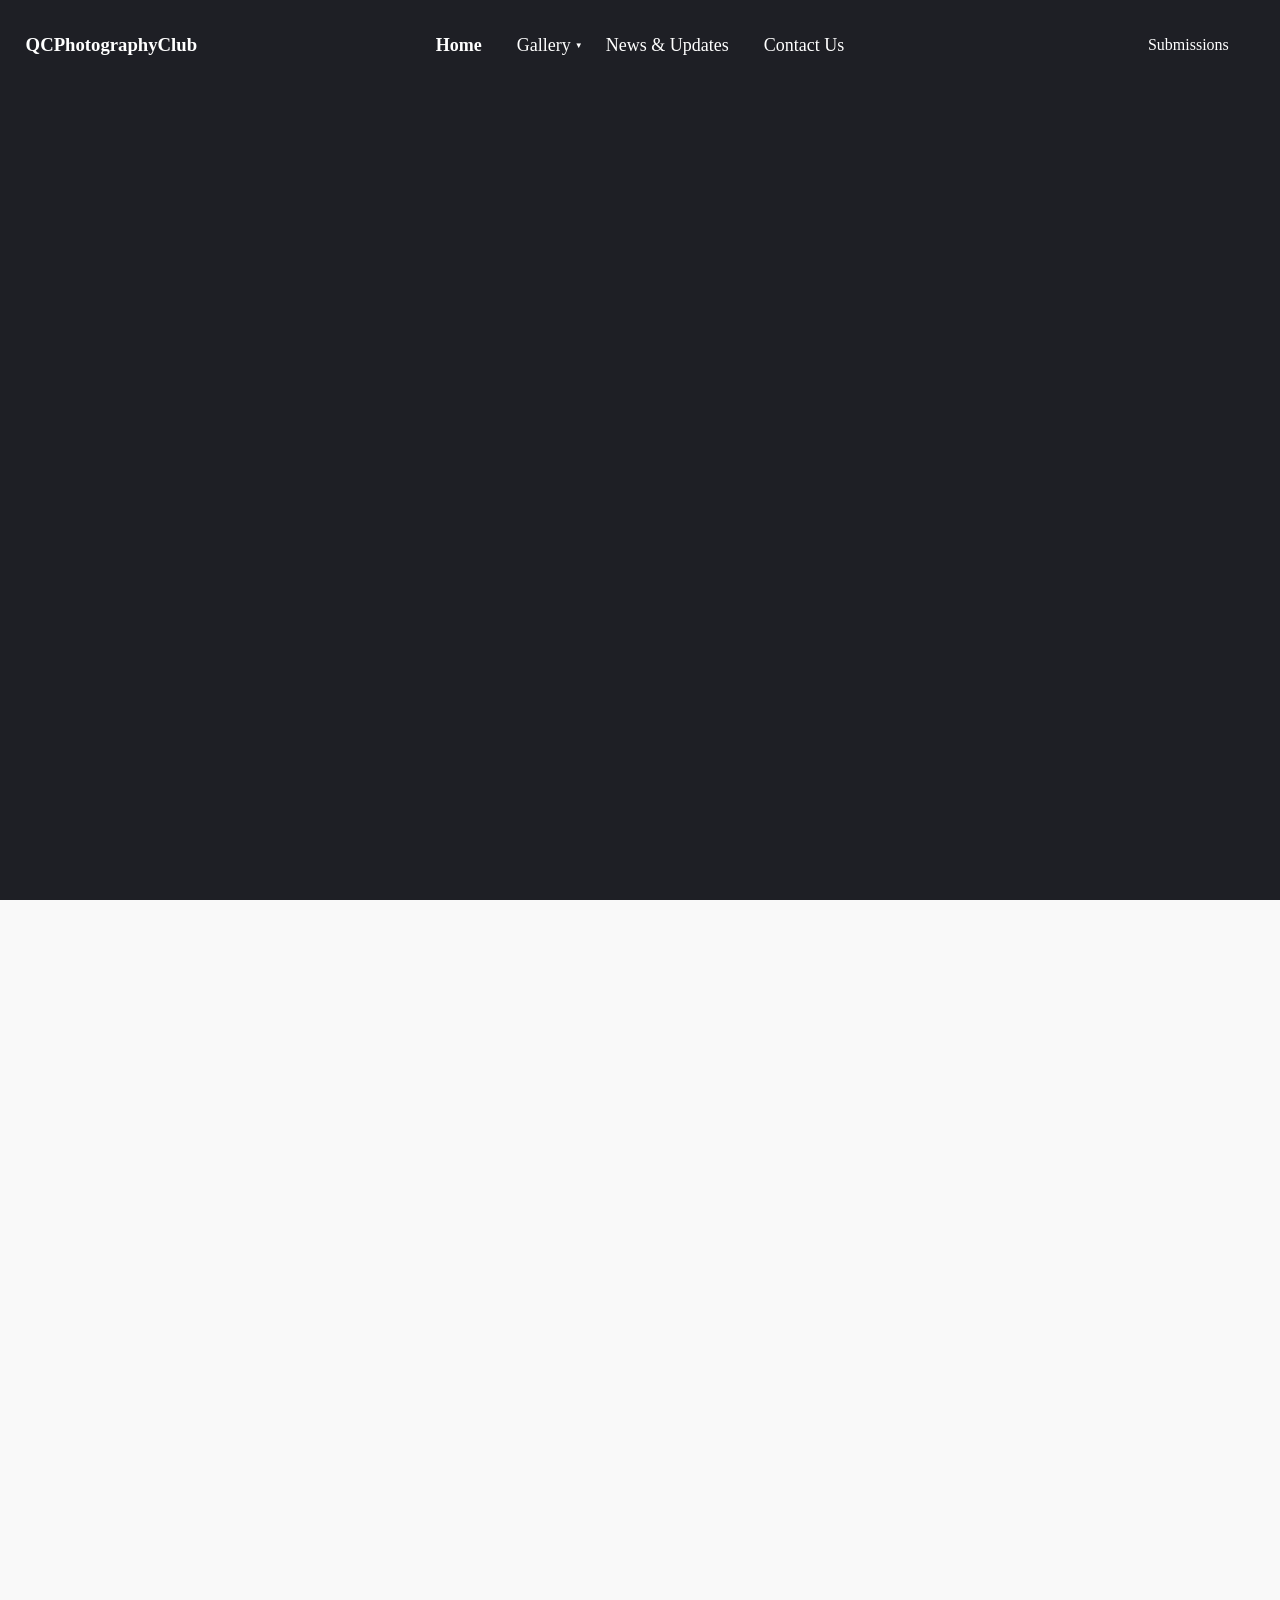
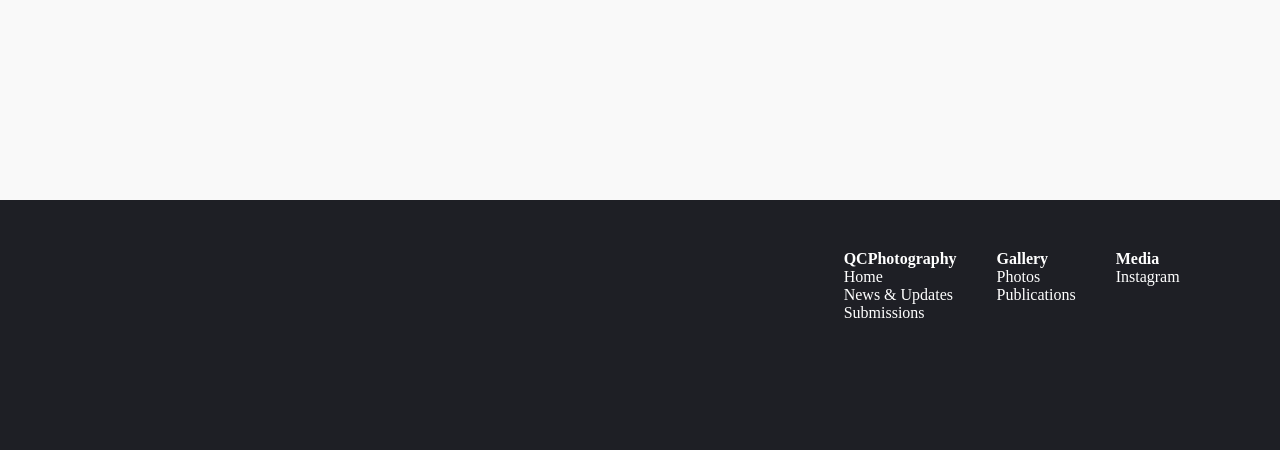
==== index.html @ 2a78ea8e "little demo" ====
<!DOCTYPE html>
<html lang="en">
<head>
    <meta charset="UTF-8">
    <meta name="viewport" content="width=device-width, initial-scale=1.0">
    <title>QCPhotographyClub</title>
    <link rel="stylesheet" href="cssFiles/root.css">
    <link rel="stylesheet" href="cssFiles/HEADER_FOOTER.css">
    <link rel="stylesheet" href="cssFiles/index.css">
    <link rel="icon" type="svg" href="">
</head>
<body>
    <header id="header" data-page="home"></header>

    <section class="hero"></section>

    <main style="width: 100%; height: 100vh;">

    </main>

    <footer id="footer"></footer>
</body>
    <script type="module" src="jsFiles/HEADER_FOOTER.js"></script>
    <script src="jsFiles/header.js"></script>
</html>
---- cssFiles/root.css ----
* {margin: 0; padding: 0; text-decoration: none; box-sizing: border-box; list-style: none;}
html, body {overscroll-behavior: none; background: var(--white);}
main {padding: 0 5%;}
.gap {
    width: 100%;
    height: 100px;
}

:root {
    --header-footer: #1E1F25;
    --background-cards: #F1F3F6;
    --hover: #3A6FF8;
    --white: #f9f9f9;
}

@keyframes fadeIn {
    0% {opacity: 0;}
    100% {opacity: 100;}
}

@keyframes fadeUp {
    0% {opacity: 0; transform: translateY(100%);}
    100% {opacity: 1; transform: translateY(0);}
}

@keyframes fadeDown {
    0% {opacity: 0; transform: translateY(-100%);}
    100% {opacity: 1; transform: translateY(0);}
}
---- cssFiles/HEADER_FOOTER.css ----
/*----- HEADER SECTION START -----*/
header {
    z-index: 999999;
    position: fixed;
    width: 100%;
    height: 90px;
    display: flex;
    align-items: center;
    background: var(--white);
}

.logo {
    position: absolute;
    left: 2vw;
}

.logo img {
    width: 125px;
}

#logoWhite {display: none;}

/*DESKTOP NAVIGATION*/
.desktopNav {
    display: flex;
    margin: 0 auto;
    justify-content: space-evenly;
    gap: 35px;
    font-size: 18px;
}

.desktopNav li, .submissions {cursor: pointer;}
.desktopNav li a {color: var(--header-footer);}

.desktopNav li:hover, .submissions:hover {
    font-weight: 500;
}

.desktopNav li:hover ul li {
    font-weight: normal;
}

.dropDownSign {font-size: 8px; position: absolute; top: 41px; margin-left: 4px;}

.dropdown {
    background: var(--white);
    width: 250px;
    display: none;
    position: absolute;
    margin-left: -20px;
    border-bottom-left-radius: 5px;
    border-bottom-right-radius: 5px;
}

.dropdown li {
    padding: 5px 20px;
    pointer-events: auto;
    cursor: pointer;
}

.dropdown li a {
    color: var(--header-footer);
}

.dropdown li:hover a {
    color: var(--hover) !important;
}

.active:hover .dropdown {
    display: block;
}

.active ul li a:hover {
    display: flex;
    width: 200px;
}

/*MOBILE NAVIGATION*/
.menu {
    z-index: 616;
    position: absolute;
    right: 2vw;
    height: 40px;
    display: none; /* hidden on desktop */
    flex-direction: column;
    justify-content: space-evenly;
    cursor: pointer;
}
.menu span {
    border-radius: 5px;
    width: 35px;
    height: 6px;
    background: var(--header-footer);
    cursor: pointer;
}

.mobileMenu {
    display: none;
    flex-direction: column;
    position: fixed;
    top: 0;
    left: 0;
    width: 100%;
    height: 100vh;
    background: var(--header-footer);
    padding: 20px 0;
}

.mobileMenu a {
    margin-left: 50px;
    display: block;
    padding: 14px 0;
    color: white;
    font-size: 22px;
    cursor: pointer;
}

/* When active */
.menu.active {position: fixed; top: 20px;}
.menu.active span:nth-child(1) {transform: translateY(12px) rotate(45deg);}
.menu.active span:nth-child(2) {opacity: 0;}
.menu.active span:nth-child(3) {transform: translateY(-12px) rotate(-45deg);}

#hamburger.menu.active span {background: white;}

/* When menu is open */
@media (max-width: 900px) {
    .mobileMenu.open {
        display: flex;
    }
}

/* RESPONSIVE */
@media (max-width: 768px) {
    .desktopNav, .submissions {display: none;}
    .menu {display: flex;}

    .loginBtn {
        padding: 0;
        margin-bottom: -18px;
        width: 100%;
    }
}

.submissions {
    position: absolute;
    right: 4vw;

    li a {color: var(--header-footer);}
}

#header[data-page="home"] header {.positionHome {font-weight: bold;}}
#header[data-page="news"] header {.positionNews {font-weight: bold;}}
#header[data-page="submissions"] header {.positionSubmissions {font-weight: bold;}}
/*----- HEADER SECTION END -----*/

/*----- FOOTER SECTION START -----*/
footer {
    box-sizing: border-box;
    width: 100%;
    display: flex;
    justify-content: end;
    gap: 40px;
    padding-right: 4%;
    height: 250px;
    background: var(--header-footer);
}

footer ul {
    padding: 50px 0;
    height: auto;
    list-style: none;
}

ul h4 {color: white;}
footer li a {color: rgba(255, 255, 255, 0.84);}
footer li a:hover {color: var(--white);}
@media (max-width: 700px) {footer {padding: 0 5px; justify-content: space-evenly;}}
@media(max-width: 500px) {footer {padding-right: 0; justify-content: center; gap: 15px;}}
/*----- FOOTER SECTION END -----*/
---- cssFiles/index.css ----
/*HOME PAGE HEADER START*/
#logoWhite {display: block;}
#logoColored {display: none;}
header, a {
    background: none;
    color: white !important;
}
.dropdown {background: var(--header-footer);}
.menu span {background: white;}
body.transparent header {
    background: var(--white);
    header, a {color: black !important;}
    .dropdown {background: var(--white);}
    .menu span {background: var(--header-footer);}
    #logoWhite {display: none;}
    #logoColored {display: block;}
}
body.transparent header {
    background: var(--white);
    header {color: var(--header-footer) !important;}
    .dropdown {background: var(--white);}
    .menu span {background: var(--header-footer);}
    #logoWhite {display: none;}
    #logoColored {display: block;}
    .mobileMenu a {color: white !important;}
}
@media (max-width: 768px) {.logo {left: 5vw;} .menu {right: 5vw;}}
/*HOME PAGE HEADER END*/

/*HERO SECTION START*/
.hero {
    width: 100%;
    height: 100vh;
    background: var(--header-footer);
}
/*HERO SECTION END*/
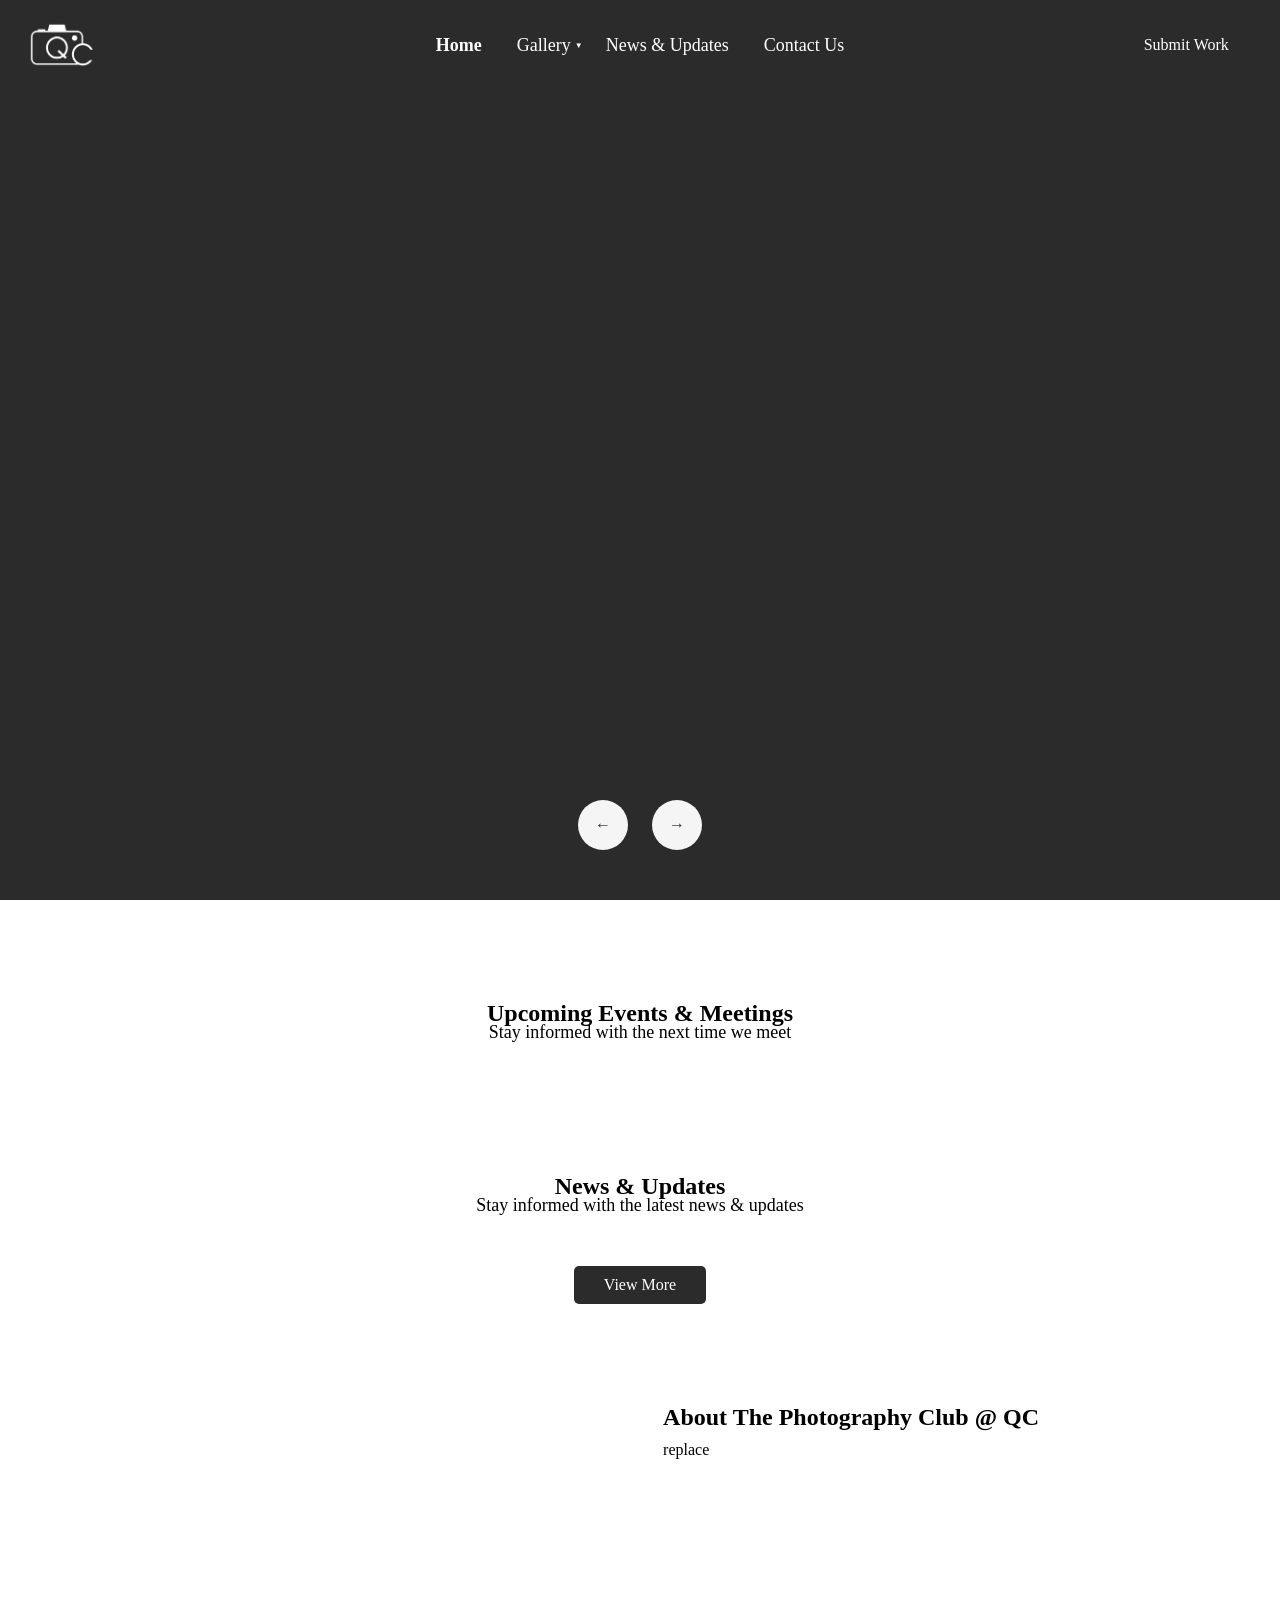
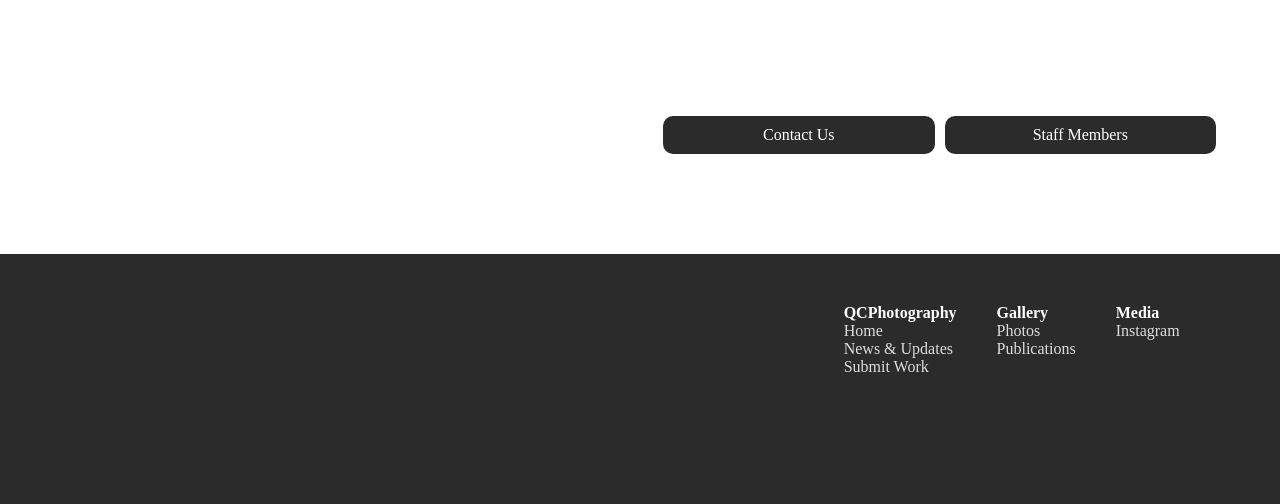
==== commit 5013cf9e: "test hero for home page" ====
--- a/index.html
+++ b/index.html
@@ -7,19 +7,63 @@
     <link rel="stylesheet" href="cssFiles/root.css">
     <link rel="stylesheet" href="cssFiles/HEADER_FOOTER.css">
     <link rel="stylesheet" href="cssFiles/index.css">
-    <link rel="icon" type="svg" href="">
+    <link rel="icon" type="svg" href="images/PhotoClubLogo.svg">
 </head>
 <body>
     <header id="header" data-page="home"></header>
 
-    <section class="hero"></section>
+    <section class="hero">
+        <div id="slide" class="slide">
 
-    <main style="width: 100%; height: 100vh;">
+        </div>
+        <div class="button">
+            <div class="slideBtn">&leftarrow;</div>
+            <div class="slideBtn">&rightarrow;</div>
+        </div>
 
+    </section>
+
+    <main>
+        <div class="gap"></div>
+
+        <section class="eventsMeetings">
+            <h1>Upcoming Events & Meetings</h1>
+            <p class="description">Stay informed with the next time we meet</p>
+            <div class="upcomingEventsUpdates"></div>
+        </section>
+
+        <div class="gap"></div>
+
+        <section class="newsUpdates">
+            <h1>News & Updates</h1>
+            <p class="description">Stay informed with the latest news & updates</p>
+            <div class="newsUpdatesGrid"></div>
+            <a class="all" href="news.html">View More</a>
+        </section>
+
+        <div class="gap"></div>
+
+        <section class="aboutUs">
+            <div class="aboutUsLeft"></div>
+            <div class="aboutUsRight">
+                <h2>About The Photography Club @ QC</h2>
+                <p>replace</p>
+                <div class="btn">
+                    <a href="contact.html">Contact Us</a>
+                    <a href="staff.html">Staff Members</a>
+                </div>
+            </div>
+        </section>
+
+        <div class="gap"></div>
     </main>
 
     <footer id="footer"></footer>
+
 </body>
     <script type="module" src="jsFiles/HEADER_FOOTER.js"></script>
     <script src="jsFiles/header.js"></script>
+    <script src="jsFiles/heroSlider.js"></script>
+    <script src="jsFiles/upcomingEvents&Meetings.js"></script>
+    <script src="jsFiles/news&updates.js"></script>
 </html>
--- a/cssFiles/root.css
+++ b/cssFiles/root.css
@@ -1,16 +1,19 @@
 * {margin: 0; padding: 0; text-decoration: none; box-sizing: border-box; list-style: none;}
 html, body {overscroll-behavior: none; background: var(--white);}
+body {overflow-x: hidden;}
 main {padding: 0 5%;}
+
 .gap {
     width: 100%;
     height: 100px;
 }
 
 :root {
-    --header-footer: #1E1F25;
-    --background-cards: #F1F3F6;
-    --hover: #3A6FF8;
-    --white: #f9f9f9;
+    --white: #ffffff;
+    --soft-gray: #F5F5F5;
+    --neutral-gray: #D9D9D9;
+    --graphite: #2B2B2B;
+    --accent-orange: #FF6A3D;
 }
 
 @keyframes fadeIn {
@@ -26,4 +29,17 @@
 @keyframes fadeDown {
     0% {opacity: 0; transform: translateY(-100%);}
     100% {opacity: 1; transform: translateY(0);}
+}
+
+@keyframes heroShowImage {
+    from {
+        opacity: 0;
+        transform: translateY(100px);
+        filter: blur(20px);
+    }
+    to {
+        opacity: 1;
+        transform: translateY(0);
+        filter: blur(0);
+    }
 }
--- a/cssFiles/HEADER_FOOTER.css
+++ b/cssFiles/HEADER_FOOTER.css
@@ -14,10 +14,6 @@
     left: 2vw;
 }
 
-.logo img {
-    width: 125px;
-}
-
 #logoWhite {display: none;}
 
 /*DESKTOP NAVIGATION*/
@@ -30,7 +26,7 @@
 }
 
 .desktopNav li, .submissions {cursor: pointer;}
-.desktopNav li a {color: var(--header-footer);}
+.desktopNav li a {color: var(--graphite);}
 
 .desktopNav li:hover, .submissions:hover {
     font-weight: 500;
@@ -59,11 +55,11 @@
 }
 
 .dropdown li a {
-    color: var(--header-footer);
+    color: var(--graphite);
 }
 
 .dropdown li:hover a {
-    color: var(--hover) !important;
+    color: var(--accent-orange) !important;
 }
 
 .active:hover .dropdown {
@@ -90,7 +86,7 @@
     border-radius: 5px;
     width: 35px;
     height: 6px;
-    background: var(--header-footer);
+    background: var(--graphite);
     cursor: pointer;
 }
 
@@ -102,7 +98,7 @@
     left: 0;
     width: 100%;
     height: 100vh;
-    background: var(--header-footer);
+    background: var(--graphite);
     padding: 20px 0;
 }
 
@@ -146,7 +142,7 @@
     position: absolute;
     right: 4vw;
 
-    li a {color: var(--header-footer);}
+    li a {color: var(--graphite);}
 }
 
 #header[data-page="home"] header {.positionHome {font-weight: bold;}}
@@ -163,7 +159,7 @@
     gap: 40px;
     padding-right: 4%;
     height: 250px;
-    background: var(--header-footer);
+    background: var(--graphite);
 }
 
 footer ul {
@@ -173,8 +169,8 @@
 }
 
 ul h4 {color: white;}
-footer li a {color: rgba(255, 255, 255, 0.84);}
-footer li a:hover {color: var(--white);}
+footer ul li a {color: rgba(255, 255, 255, 0.84) !important;}
+footer ul li a:hover {color: var(--accent-orange) !important; }
 @media (max-width: 700px) {footer {padding: 0 5px; justify-content: space-evenly;}}
 @media(max-width: 500px) {footer {padding-right: 0; justify-content: center; gap: 15px;}}
 /*----- FOOTER SECTION END -----*/
--- a/cssFiles/index.css
+++ b/cssFiles/index.css
@@ -5,21 +5,21 @@
     background: none;
     color: white !important;
 }
-.dropdown {background: var(--header-footer);}
+.dropdown {background: none;}
 .menu span {background: white;}
 body.transparent header {
     background: var(--white);
     header, a {color: black !important;}
     .dropdown {background: var(--white);}
-    .menu span {background: var(--header-footer);}
+    .menu span {background: var(--graphite);}
     #logoWhite {display: none;}
     #logoColored {display: block;}
 }
 body.transparent header {
     background: var(--white);
-    header {color: var(--header-footer) !important;}
+    header {color: var(--graphite) !important;}
     .dropdown {background: var(--white);}
-    .menu span {background: var(--header-footer);}
+    .menu span {background: var(--graphite);}
     #logoWhite {display: none;}
     #logoColored {display: block;}
     .mobileMenu a {color: white !important;}
@@ -29,8 +29,278 @@
 
 /*HERO SECTION START*/
 .hero {
+    display: flex;
+    align-items: center;
+    justify-content: center;
     width: 100%;
     height: 100vh;
-    background: var(--header-footer);
-}
-/*HERO SECTION END*/+    background: var(--graphite);
+}
+.item {
+    width: 200px;
+    height: 300px;
+    object-fit: cover;
+    display: inline-block;
+    position: absolute;
+    top: 60%;
+    transform: translateY(-60%);
+    transition: 0.3s;
+}
+.item img {
+    width: 200px;
+    height: 200px;
+    object-fit: cover;
+    border-radius: 50%;
+}
+.item:nth-child(1),
+.item:nth-child(2) {
+    top: 0;
+    left: 0;
+    width: 100%;
+    height: 100%;
+    transform: translateY(0);
+    img {
+        width: 100%;
+        height: 100%;
+        border-radius: 0;
+    }
+}
+.item:nth-child(3) {left: calc(80%);}
+.item:nth-child(4) {left: calc(80% + 220px);}
+.item:nth-child(5) {left: calc(80% + 440px); opacity: 0;}
+.item .content {
+    flex-direction: column;
+    align-items: start;
+    width: 300px;
+    position: absolute;
+    left: 100px;
+    top: 50%;
+    transform: translateY(-50%);
+    color: var(--white);
+    display: none;
+}
+.content a {color: var(--graphite) !important;}
+.blur {
+    position: absolute;
+    width: 200px;
+    height: 200px;
+    opacity: 50%;
+    /*background: black;*/
+    border-radius: 50%;
+}
+.item:nth-child(2) .content {display: flex;}
+.item:nth-child(2) .blur {opacity: 0;}
+.item .name {
+    opacity: 0;
+    font-size: 25px;
+    font-weight: bold;
+    animation: heroShowImage 1s ease-in-out 1 forwards;
+}
+.item .description {
+    text-align: start;
+    opacity: 0;
+    margin: 25px 0;
+    animation: heroShowImage 1s ease-in-out 0.3s 1 forwards;
+}
+.item a {
+    color: var(--graphite);
+    opacity: 0;
+    padding: 5px 25px;
+    background: var(--soft-gray);
+    border-radius: 20px;
+    transition: 0.3s;
+    cursor: pointer;
+    animation: heroShowImage 1s ease-in-out 0.6s 1 forwards;
+}
+.item a:hover {background: var(--accent-orange);}
+.button {
+    position: absolute;
+    width: 100%;
+    bottom: 50px;
+    text-align: center;
+}
+.slideBtn {
+    margin: 0 10px;
+    width: 50px;
+    aspect-ratio: 1/1;
+    line-height: 50px;
+    text-align: center;
+    background: var(--soft-gray);
+    display: inline-block;
+    border-radius: 50%;
+    color: var(--graphite);
+    transition: 0.3s;
+    cursor: pointer;
+}
+.slideBtn:hover {
+    background: var(--accent-orange);
+}
+@media (max-width: 768px) {.item .content {left: 50px;}}
+@media (max-width: 550px) {.item .content {left: 25px;}}
+/*HERO SECTION END*/
+
+/*UPCOMING EVENTS & MEETINGS SECTION START*/
+.eventsMeetings {
+    width: 100%;
+    display: flex;
+    flex-direction: column;
+    align-items: center;
+    justify-content: center;
+}
+.eventsMeetings h1 {text-align: center;}
+.upcomingEventsUpdates {
+    width: 100%;
+    margin-top: 30px;
+    display: grid;
+    grid-template-columns: repeat(auto-fit, minmax(300px, 1fr));
+    justify-content: space-between;
+    gap: 10px;
+}
+.upcomingEventsUpdatesCard {
+    border-radius: 10px;
+    padding: 20px 20px 50px 20px;
+    box-shadow: 0 4px 6px -1px rgba(0, 0, 0, 0.2),
+    0 2px 4px -1px rgba(0, 0, 0, 0.02);
+    transition: 0.3s;
+    position: relative;
+}
+.upcomingEventsUpdatesCard:hover {
+    scale: 0.99;
+    box-shadow: 0 4px 6px -1px var(--graphite),
+    0 2px 4px -1px var(--graphite);
+}
+.upcomingEventsUpdatesCard h2, .upcomingEventsUpdatesCard p, .eventDetails {color: var(--graphite);}
+.eventDetails {
+    width: calc(100% - 40px);
+    display: flex;
+    margin-top: 10px;
+    position: absolute;
+    bottom: 10px;
+    left: 20px;
+    justify-content: space-between;
+}
+/*UPCOMING EVENTS & MEETINGS SECTION END*/
+
+/*NEWS & UPDATES SECTION START*/
+.newsUpdates {
+    width: 100%;
+    display: flex;
+    flex-direction: column;
+    align-items: center;
+    justify-content: center;
+}
+.description {
+    font-size: 18px;
+    margin-top: -5px;
+    text-align: center;
+}
+.newsUpdatesGrid {
+    width: 100%;
+    margin-top: 30px;
+    display: grid;
+    grid-template-columns: 24% 24% 24% 24%;
+    justify-content: space-between;
+    gap: 20px;
+}
+.newsUpdatesGridCard {
+    position: relative;
+    width: 100%;
+    height: 100%;
+    border-radius: 10px;
+    padding: 10px 10px 50px 10px;
+    box-shadow: 0 4px 6px -1px rgba(0, 0, 0, 0.2),
+    0 2px 4px -1px rgba(0, 0, 0, 0.02);
+    color: var(--graphite);
+    transition: 0.3s;
+}
+.newsUpdatesGridCard:hover {
+    scale: 0.99;
+    box-shadow: 0 4px 6px -1px var(--graphite),
+    0 2px 4px -1px var(--graphite);
+}
+.newsUpdatesGridCardImage {
+    width: 100%;
+    aspect-ratio: 1/0.7;
+    background: var(--graphite);
+    border-top-left-radius: 5px;
+    border-top-right-radius: 5px;
+    background-size: cover;
+    background-position: center;
+}
+.newsUpdatesGridCard h3 {padding: 15px 0 25px 0; line-height: 20px;}
+.newsUpdatesGridCard p {font-size: 14px;}
+.newsUpdatesGridCard hr {
+    background: var(--graphite);
+    width: 95%;
+    position: absolute;
+    bottom: 40px;
+    left: 2.5%;
+    height: 2px;
+}
+.newsUpdatesGridCardNewsOrUpdatesDates {
+    width: 100%;
+    position: absolute;
+    padding: 0 10px;
+    left: 0;
+    bottom: 10px;
+    display: flex;
+    justify-content: space-between;
+}
+.all {padding: 10px 30px; background: var(--graphite); border-radius: 5px; margin-top: 20px; transition: 0.3s; cursor: pointer;}
+.all:hover {background: var(--accent-orange); font-weight: bold}
+@media (max-width: 1000px) {.newsUpdates {margin: 0;}}
+@media (max-width: 900px) {.newsUpdatesGrid {grid-template-columns: 1fr 1fr;}}
+@media (max-width: 700px) {.newsUpdatesGridCard h2 {font-size: 20px; padding: 10px 0;}}
+@media (max-width: 500px) {.newsUpdatesGrid {grid-template-columns: 1fr}}
+/*NEWS & UPDATES SECTION END*/
+
+/*ABOUT US SECTION START*/
+.aboutUs {
+    width: 100%;
+    display: flex;
+    align-items: center;
+    justify-content: space-between;
+}
+.aboutUsLeft, .aboutUsRight {width: 48%; height: 350px;}
+.aboutUsLeft {border-radius: 10px;}
+.aboutUsLeft {
+    height: 350px;
+    background-image: url("images/PhotoClubLogoColored.png");
+    background-size: cover;
+    background-position: center;
+    background-repeat: no-repeat;
+}
+.aboutUsRight {
+    position: relative;
+    display: flex;
+    flex-direction: column;
+}
+.aboutUsRight p {margin-top: 10px;}
+.btn  {
+    width: 100%;
+    position: absolute;
+    bottom: 0;
+    display: flex;
+    justify-content: space-between;
+    gap: 10px;
+}
+.aboutUsRight a {
+    width: 100%;
+    text-align: center;
+    padding: 10px 0;
+    border-radius: 10px;
+    transition: 0.3s;
+    background: var(--graphite);
+}
+.aboutUsRight a:hover {background: var(--accent-orange); font-weight: bold;}
+@media (max-width: 900px) {
+    .aboutUs {flex-direction: column;}
+    .aboutUsLeft, .aboutUsRight {width: 100%;}
+    .aboutUsRight {height: auto;}
+    .aboutUsRight h2 {padding-top: 10px;}
+    .aboutUsRight a {position: relative; margin-top: 20px;}
+}
+@media (max-width: 786px) {
+    .aboutUsRight {align-items: center; text-align: center;}
+}
+/*ABOUT US SECTION END*/
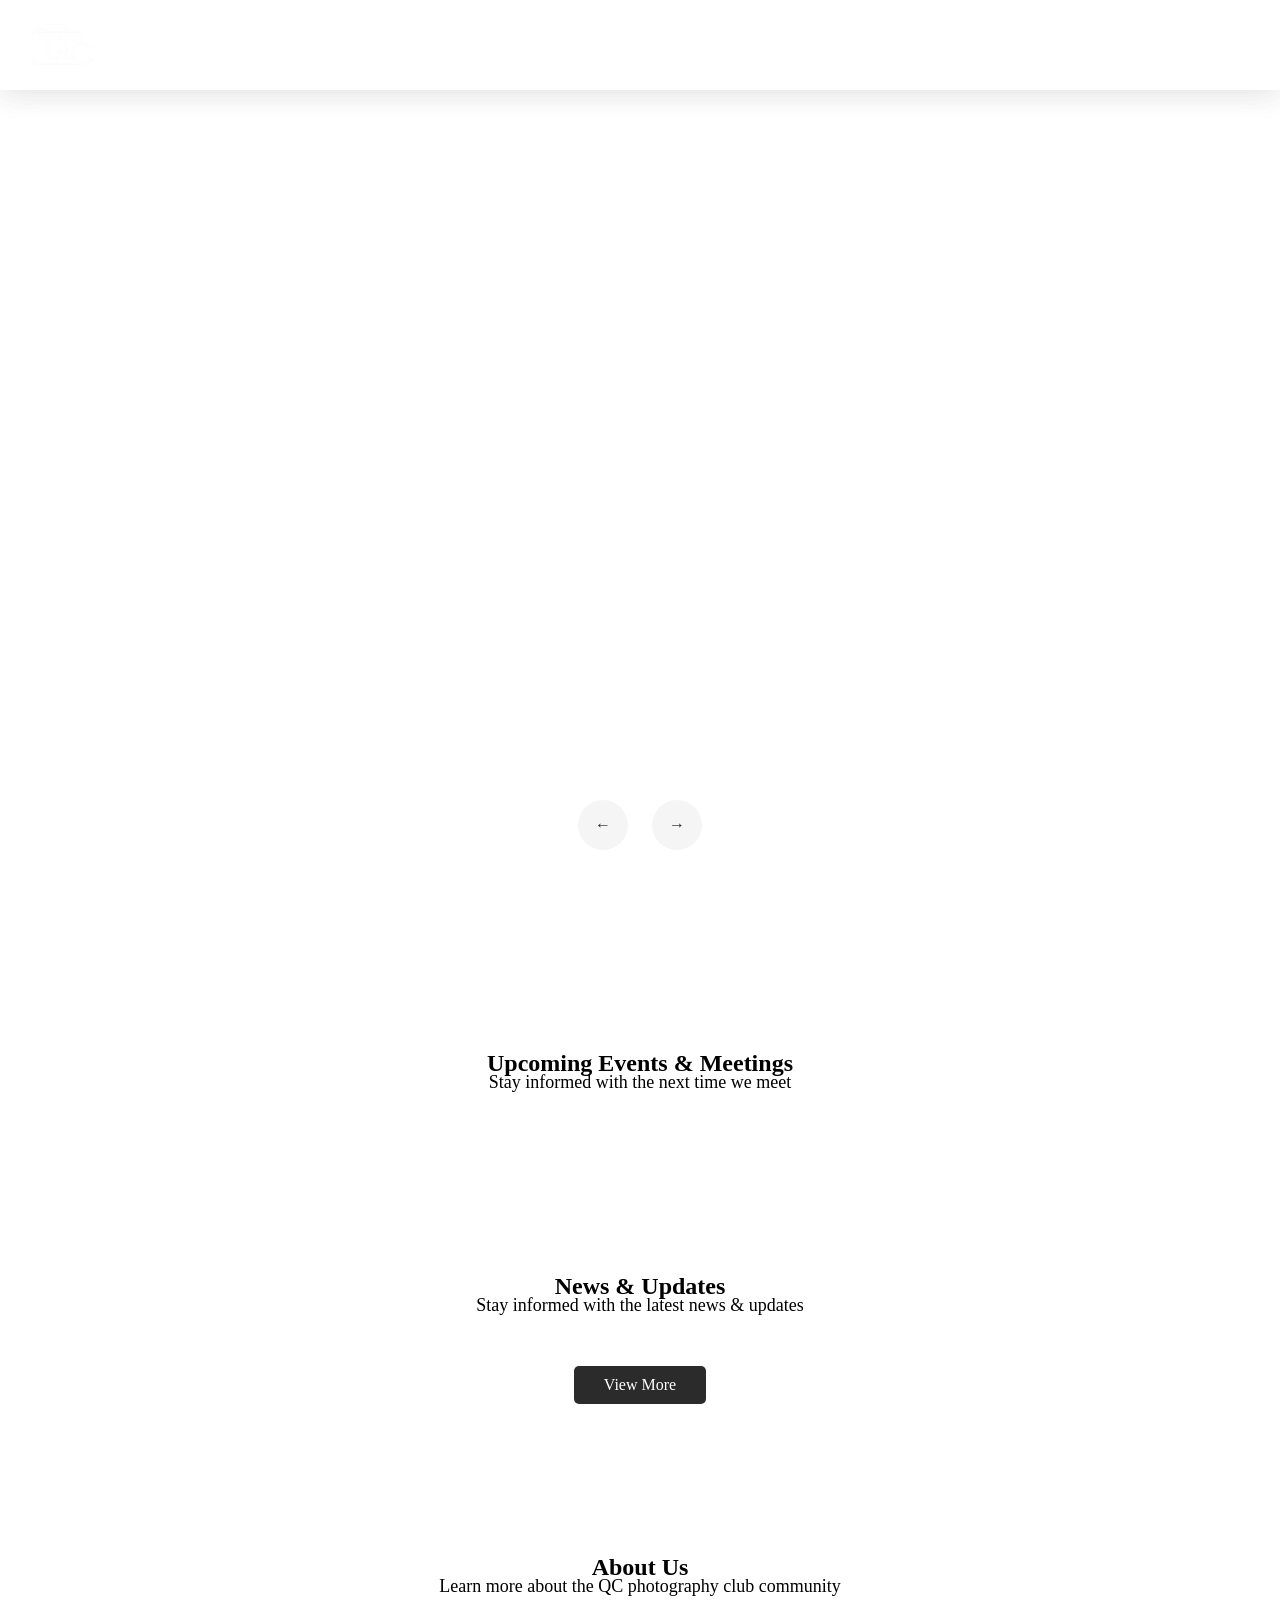
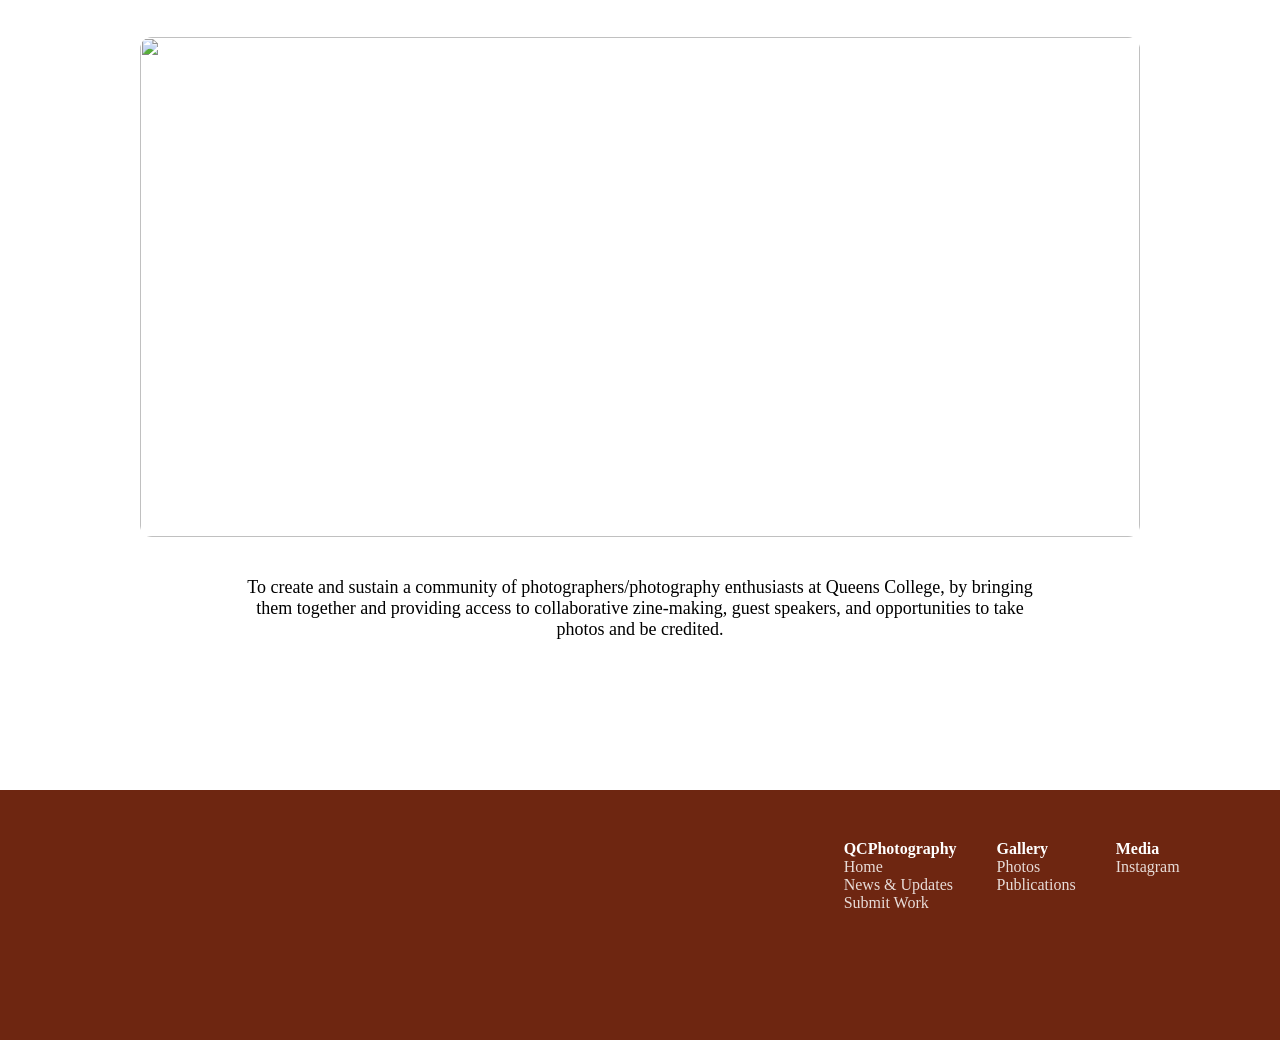
==== commit dff4ebd4: "about us section test." ====
--- a/index.html
+++ b/index.html
@@ -44,14 +44,18 @@
         <div class="gap"></div>
 
         <section class="aboutUs">
-            <div class="aboutUsLeft"></div>
-            <div class="aboutUsRight">
-                <h2>About The Photography Club @ QC</h2>
-                <p>replace</p>
-                <div class="btn">
-                    <a href="contact.html">Contact Us</a>
-                    <a href="staff.html">Staff Members</a>
+            <h1>About Us</h1>
+            <p class="description">Learn more about the QC photography club community</p>
+            <div class="slider">
+                <div class="aboutUsImages">
+                    <img src="https://drive.google.com/file/d/18nEZWBjMEMWFQvLGxI9MuIhnCAdVCEel/view?usp=sharing" alt="">
+                    <img src="https://drive.google.com/file/d/1wCeT9ErISKdXYOTbeLFdizgiwzhkRQtV/view?usp=sharing" alt="">
+                    <img src="https://drive.google.com/file/d/1u9ADyzeRnciVE2eVQWd8nnrqHMz2TKaE/view?usp=drive_link" alt="">
+                    <img src="https://drive.google.com/file/d/1xExRrqcbT_aLG7UOzo3_Zhru5fnzycxQ/view?usp=drive_link" alt="">
                 </div>
+            </div>
+            <div class="aboutUsContent">
+                <p>To create and sustain a community of photographers/photography enthusiasts at Queens College, by bringing them together and providing access to collaborative zine-making, guest speakers, and opportunities to take photos and be credited.</p>
             </div>
         </section>
 
@@ -66,4 +70,5 @@
     <script src="jsFiles/heroSlider.js"></script>
     <script src="jsFiles/upcomingEvents&Meetings.js"></script>
     <script src="jsFiles/news&updates.js"></script>
+    <script src="jsFiles/imageSlider.js"></script>
 </html>
--- a/cssFiles/root.css
+++ b/cssFiles/root.css
@@ -1,11 +1,10 @@
 * {margin: 0; padding: 0; text-decoration: none; box-sizing: border-box; list-style: none;}
 html, body {overscroll-behavior: none; background: var(--white);}
-body {overflow-x: hidden;}
 main {padding: 0 5%;}
 
 .gap {
     width: 100%;
-    height: 100px;
+    height: 150px;
 }
 
 :root {
@@ -13,6 +12,7 @@
     --soft-gray: #F5F5F5;
     --neutral-gray: #D9D9D9;
     --graphite: #2B2B2B;
+    --main: #6e2611;
     --accent-orange: #FF6A3D;
 }
 
--- a/cssFiles/HEADER_FOOTER.css
+++ b/cssFiles/HEADER_FOOTER.css
@@ -6,7 +6,12 @@
     height: 90px;
     display: flex;
     align-items: center;
-    background: var(--white);
+
+    background: rgba(255, 255, 255, 0.1);
+    box-shadow: 0 4px 30px rgba(106, 106, 106, 0.1);
+    backdrop-filter: blur(4.9px);
+    -webkit-backdrop-filter: blur(4.9px);
+    transition: 0.3s;
 }
 
 .logo {
@@ -26,7 +31,7 @@
 }
 
 .desktopNav li, .submissions {cursor: pointer;}
-.desktopNav li a {color: var(--graphite);}
+.desktopNav li a {color: var(--main);}
 
 .desktopNav li:hover, .submissions:hover {
     font-weight: 500;
@@ -39,7 +44,6 @@
 .dropDownSign {font-size: 8px; position: absolute; top: 41px; margin-left: 4px;}
 
 .dropdown {
-    background: var(--white);
     width: 250px;
     display: none;
     position: absolute;
@@ -55,7 +59,7 @@
 }
 
 .dropdown li a {
-    color: var(--graphite);
+    color: var(--main);
 }
 
 .dropdown li:hover a {
@@ -86,7 +90,7 @@
     border-radius: 5px;
     width: 35px;
     height: 6px;
-    background: var(--graphite);
+    background: var(--main);
     cursor: pointer;
 }
 
@@ -98,7 +102,7 @@
     left: 0;
     width: 100%;
     height: 100vh;
-    background: var(--graphite);
+    background: var(--main);
     padding: 20px 0;
 }
 
@@ -159,7 +163,7 @@
     gap: 40px;
     padding-right: 4%;
     height: 250px;
-    background: var(--graphite);
+    background: var(--main);
 }
 
 footer ul {
--- a/cssFiles/index.css
+++ b/cssFiles/index.css
@@ -32,12 +32,12 @@
     display: flex;
     align-items: center;
     justify-content: center;
-    width: 100%;
+    width: 100vw;
     height: 100vh;
-    background: var(--graphite);
+    overflow: hidden;
+    position: relative;
 }
 .item {
-    width: 200px;
     height: 300px;
     object-fit: cover;
     display: inline-block;
@@ -65,9 +65,9 @@
         border-radius: 0;
     }
 }
-.item:nth-child(3) {left: calc(80%);}
-.item:nth-child(4) {left: calc(80% + 220px);}
-.item:nth-child(5) {left: calc(80% + 440px); opacity: 0;}
+.item:nth-child(3) {left: calc(60%);}
+.item:nth-child(4) {left: calc(60% + 220px);}
+.item:nth-child(5) {left: calc(60% + 440px);}
 .item .content {
     flex-direction: column;
     align-items: start;
@@ -78,6 +78,13 @@
     transform: translateY(-50%);
     color: var(--white);
     display: none;
+    padding: 25px;
+
+    background: rgba(255, 255, 255, 0.1);
+    box-shadow: 0 4px 30px rgba(106, 106, 106, 0.1);
+    backdrop-filter: blur(4.9px);
+    -webkit-backdrop-filter: blur(4.9px);
+    border-radius: 15px;
 }
 .content a {color: var(--graphite) !important;}
 .blur {
@@ -110,7 +117,7 @@
     border-radius: 20px;
     transition: 0.3s;
     cursor: pointer;
-    animation: heroShowImage 1s ease-in-out 0.6s 1 forwards;
+    animation: fadeIn 1s ease-in-out 1s 1 forwards;
 }
 .item a:hover {background: var(--accent-orange);}
 .button {
@@ -132,9 +139,7 @@
     transition: 0.3s;
     cursor: pointer;
 }
-.slideBtn:hover {
-    background: var(--accent-orange);
-}
+.slideBtn:hover {background: var(--accent-orange);}
 @media (max-width: 768px) {.item .content {left: 50px;}}
 @media (max-width: 550px) {.item .content {left: 25px;}}
 /*HERO SECTION END*/
@@ -159,17 +164,12 @@
 .upcomingEventsUpdatesCard {
     border-radius: 10px;
     padding: 20px 20px 50px 20px;
-    box-shadow: 0 4px 6px -1px rgba(0, 0, 0, 0.2),
+    box-shadow: 0 4px 6px -1px rgba(255, 137, 78, 0.42),
     0 2px 4px -1px rgba(0, 0, 0, 0.02);
     transition: 0.3s;
     position: relative;
 }
-.upcomingEventsUpdatesCard:hover {
-    scale: 0.99;
-    box-shadow: 0 4px 6px -1px var(--graphite),
-    0 2px 4px -1px var(--graphite);
-}
-.upcomingEventsUpdatesCard h2, .upcomingEventsUpdatesCard p, .eventDetails {color: var(--graphite);}
+.upcomingEventsUpdatesCard h3, .upcomingEventsUpdatesCard p, .eventDetails {color: var(--graphite);}
 .eventDetails {
     width: calc(100% - 40px);
     display: flex;
@@ -178,6 +178,13 @@
     bottom: 10px;
     left: 20px;
     justify-content: space-between;
+    transition: 0.3s;
+    cursor: pointer;
+}
+.upcomingEventsUpdatesCard:hover {
+    scale: .99;
+    box-shadow: 0 4px 6px -1px rgba(255, 137, 78, 0.42),
+    0 2px 4px -1px rgba(0, 0, 0, 0.5);
 }
 /*UPCOMING EVENTS & MEETINGS SECTION END*/
 
@@ -208,15 +215,15 @@
     height: 100%;
     border-radius: 10px;
     padding: 10px 10px 50px 10px;
-    box-shadow: 0 4px 6px -1px rgba(0, 0, 0, 0.2),
+    box-shadow: 0 4px 6px -1px rgba(255, 137, 78, 0.42),
     0 2px 4px -1px rgba(0, 0, 0, 0.02);
     color: var(--graphite);
     transition: 0.3s;
 }
 .newsUpdatesGridCard:hover {
     scale: 0.99;
-    box-shadow: 0 4px 6px -1px var(--graphite),
-    0 2px 4px -1px var(--graphite);
+    box-shadow: 0 4px 6px -1px rgba(255, 137, 78, 0.42),
+    0 2px 4px -1px rgba(0, 0, 0, 0.2);
 }
 .newsUpdatesGridCardImage {
     width: 100%;
@@ -258,49 +265,41 @@
 .aboutUs {
     width: 100%;
     display: flex;
+    flex-direction: column;
     align-items: center;
-    justify-content: space-between;
-}
-.aboutUsLeft, .aboutUsRight {width: 48%; height: 350px;}
-.aboutUsLeft {border-radius: 10px;}
-.aboutUsLeft {
-    height: 350px;
-    background-image: url("images/PhotoClubLogoColored.png");
-    background-size: cover;
-    background-position: center;
-    background-repeat: no-repeat;
-}
-.aboutUsRight {
+}
+
+.slider {
+    margin-top: 40px;
+    width: 100%;
+    max-width: 1000px;
+    height: 500px;
+    overflow: hidden;
     position: relative;
-    display: flex;
-    flex-direction: column;
-}
-.aboutUsRight p {margin-top: 10px;}
-.btn  {
-    width: 100%;
-    position: absolute;
-    bottom: 0;
-    display: flex;
-    justify-content: space-between;
-    gap: 10px;
-}
-.aboutUsRight a {
-    width: 100%;
+    border-radius: 12px;
+}
+
+.aboutUsImages {
+    display: flex;
+    width: 100%;
+    height: 100%;
+}
+
+.aboutUsImages img {
+    width: 100%;
+    height: 100%;
+    object-fit: cover;
+    flex-shrink: 0;
+}
+
+.aboutUsContent p {
+    font-size: 18px;
+    padding: 0 15%;
+    margin-top: 40px;
     text-align: center;
-    padding: 10px 0;
-    border-radius: 10px;
-    transition: 0.3s;
-    background: var(--graphite);
-}
-.aboutUsRight a:hover {background: var(--accent-orange); font-weight: bold;}
-@media (max-width: 900px) {
-    .aboutUs {flex-direction: column;}
-    .aboutUsLeft, .aboutUsRight {width: 100%;}
-    .aboutUsRight {height: auto;}
-    .aboutUsRight h2 {padding-top: 10px;}
-    .aboutUsRight a {position: relative; margin-top: 20px;}
-}
-@media (max-width: 786px) {
-    .aboutUsRight {align-items: center; text-align: center;}
+}
+
+@media (max-width: 768px) {
+    .aboutUsContent p {padding: 0 5%;}
 }
 /*ABOUT US SECTION END*/
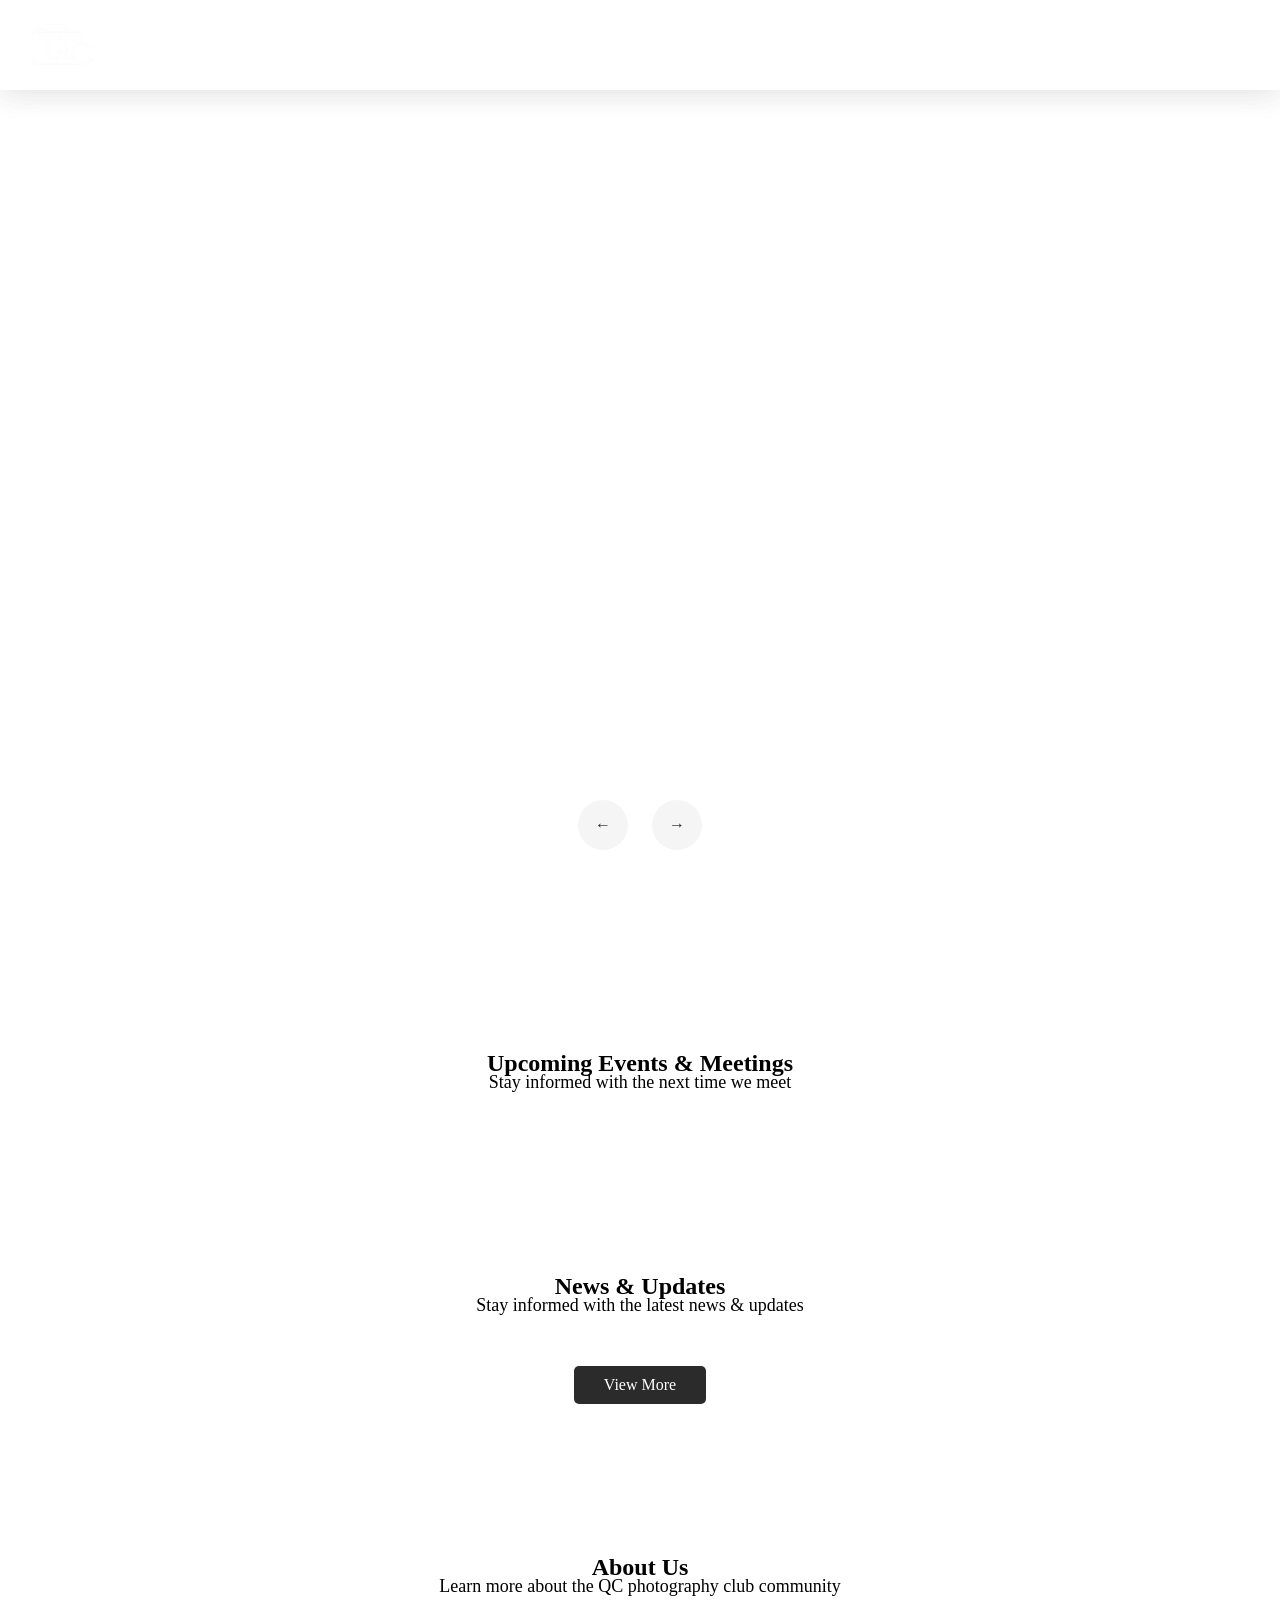
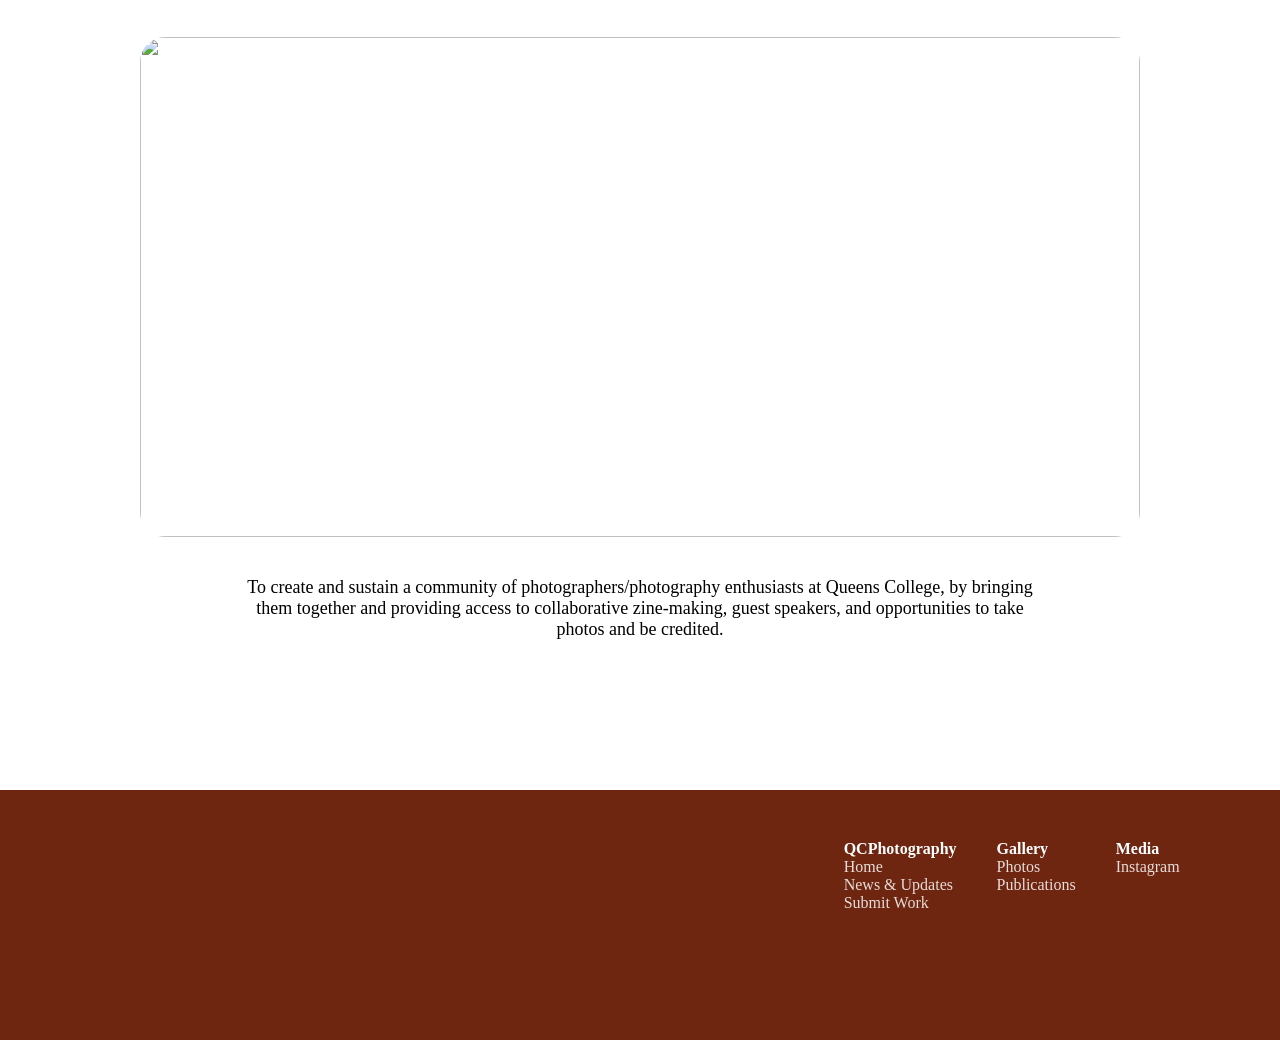
==== commit 7c5dcfc5: "about us section test2." ====
--- a/index.html
+++ b/index.html
@@ -48,10 +48,10 @@
             <p class="description">Learn more about the QC photography club community</p>
             <div class="slider">
                 <div class="aboutUsImages">
-                    <img src="https://drive.google.com/file/d/18nEZWBjMEMWFQvLGxI9MuIhnCAdVCEel/view?usp=sharing" alt="">
-                    <img src="https://drive.google.com/file/d/1wCeT9ErISKdXYOTbeLFdizgiwzhkRQtV/view?usp=sharing" alt="">
-                    <img src="https://drive.google.com/file/d/1u9ADyzeRnciVE2eVQWd8nnrqHMz2TKaE/view?usp=drive_link" alt="">
-                    <img src="https://drive.google.com/file/d/1xExRrqcbT_aLG7UOzo3_Zhru5fnzycxQ/view?usp=drive_link" alt="">
+                    <img src="https://pub-ce84194bf4da4352b07eebac1a55d37e.r2.dev/IMG_2742.jpg" alt="">
+                    <img src="https://pub-ce84194bf4da4352b07eebac1a55d37e.r2.dev/IMG_5156.jpg" alt="">
+                    <img src="https://pub-ce84194bf4da4352b07eebac1a55d37e.r2.dev/IMG_7254.jpg" alt="">
+                    <img src="https://pub-ce84194bf4da4352b07eebac1a55d37e.r2.dev/IMG_9897.jpg" alt="">
                 </div>
             </div>
             <div class="aboutUsContent">
--- a/cssFiles/index.css
+++ b/cssFiles/index.css
@@ -276,7 +276,6 @@
     height: 500px;
     overflow: hidden;
     position: relative;
-    border-radius: 12px;
 }
 
 .aboutUsImages {
@@ -288,8 +287,9 @@
 .aboutUsImages img {
     width: 100%;
     height: 100%;
-    object-fit: cover;
+    object-fit: contain;
     flex-shrink: 0;
+    border-radius: 25px;
 }
 
 .aboutUsContent p {
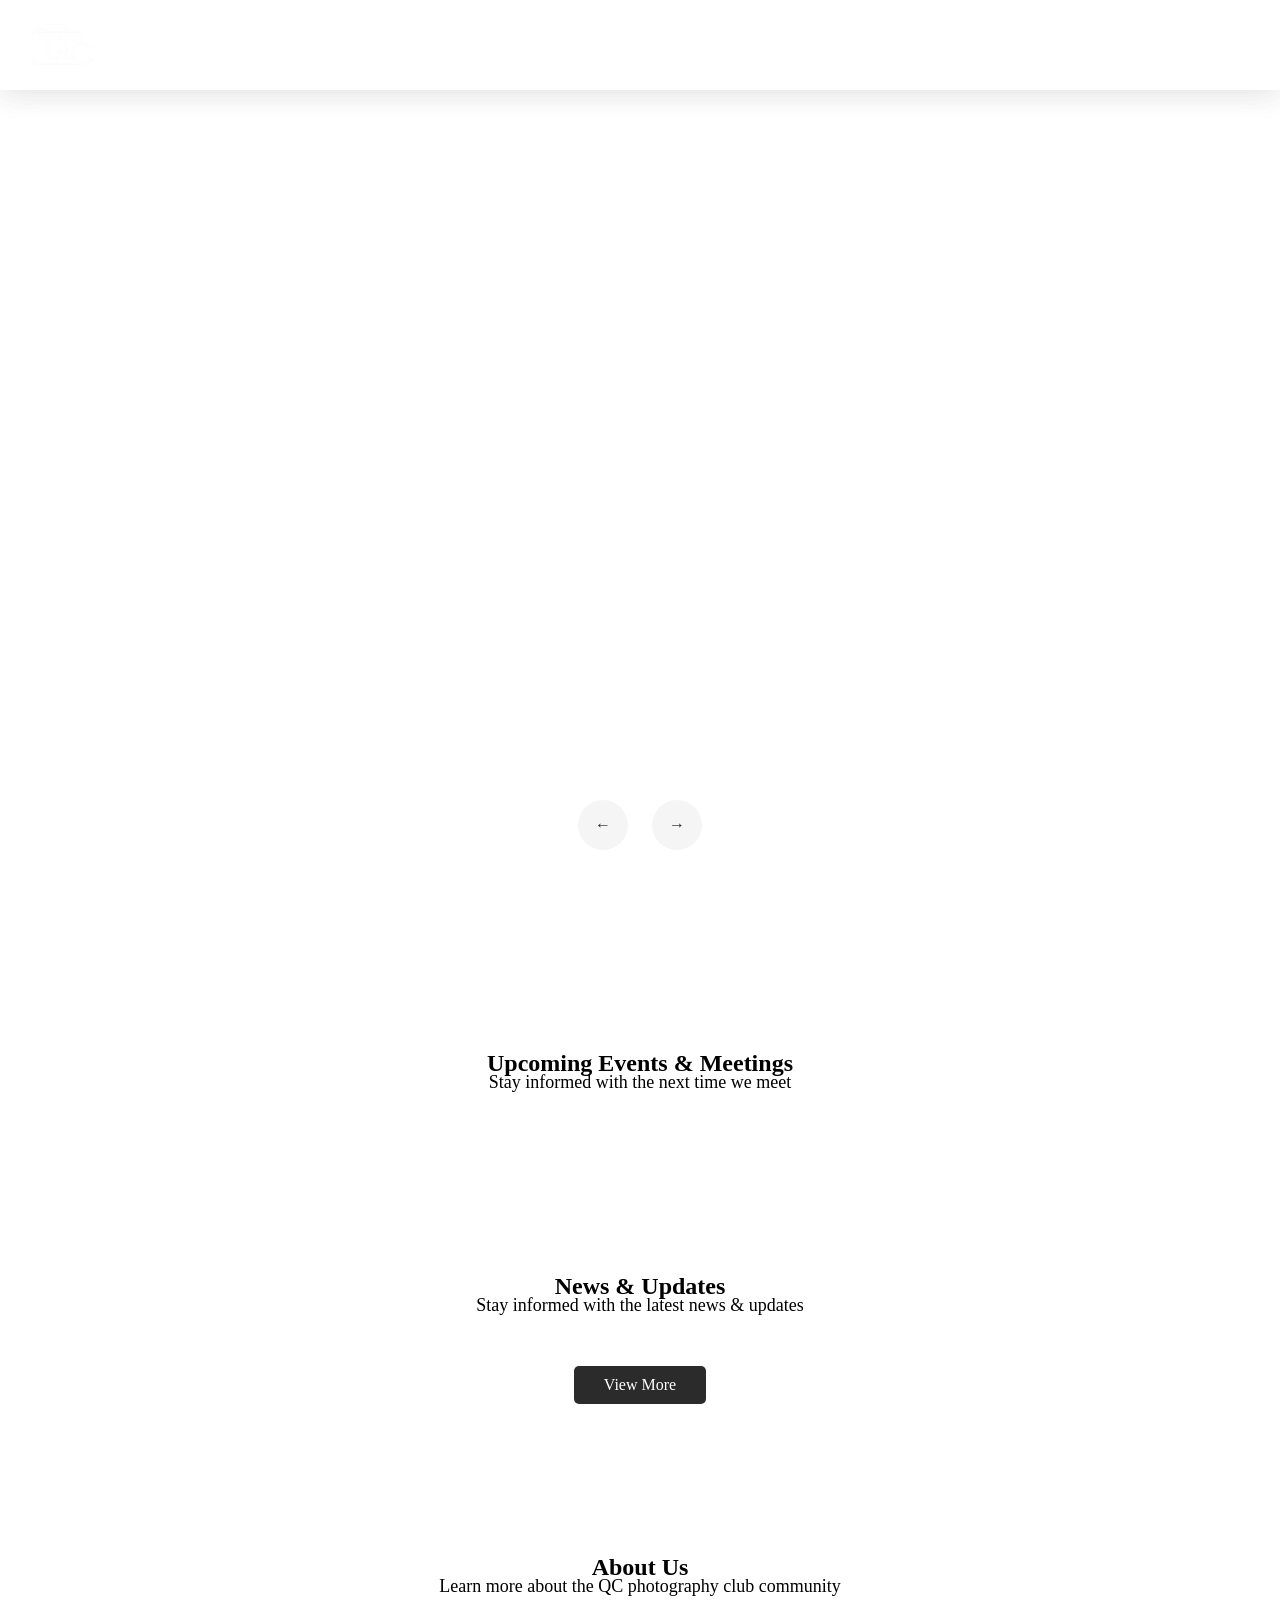
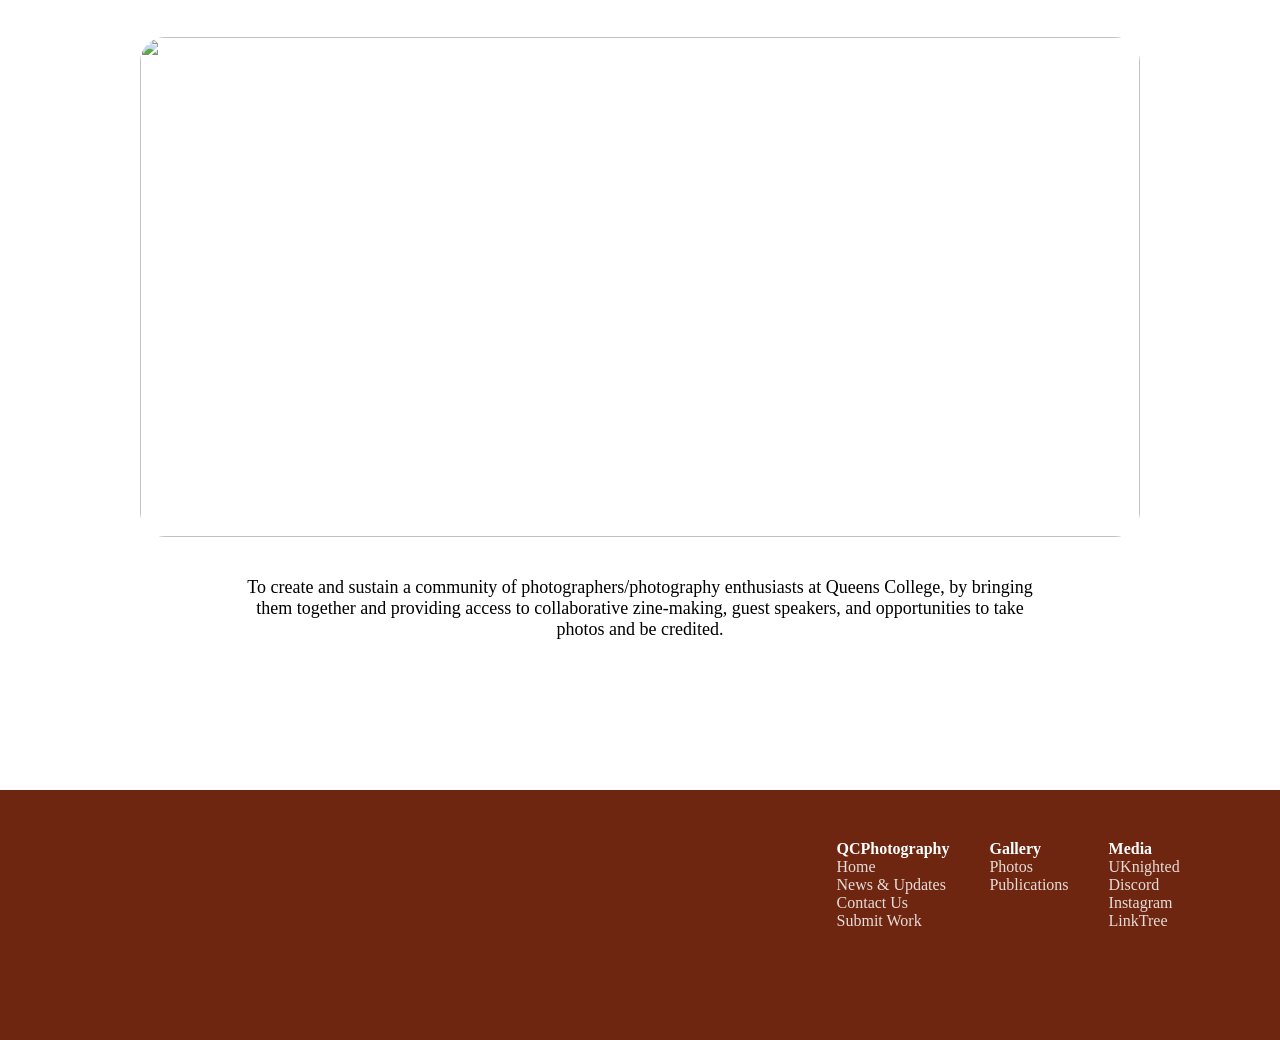
==== commit 1e6d0cc9: "footer updated, links updated." ====
--- a/index.html
+++ b/index.html
@@ -38,7 +38,7 @@
             <h1>News & Updates</h1>
             <p class="description">Stay informed with the latest news & updates</p>
             <div class="newsUpdatesGrid"></div>
-            <a class="all" href="news.html">View More</a>
+            <a class="all" href="newsAndUpdates.html">View More</a>
         </section>
 
         <div class="gap"></div>
--- a/cssFiles/HEADER_FOOTER.css
+++ b/cssFiles/HEADER_FOOTER.css
@@ -7,7 +7,7 @@
     display: flex;
     align-items: center;
 
-    background: rgba(255, 255, 255, 0.1);
+    background: rgba(255, 255, 255, 0.3);
     box-shadow: 0 4px 30px rgba(106, 106, 106, 0.1);
     backdrop-filter: blur(4.9px);
     -webkit-backdrop-filter: blur(4.9px);
@@ -31,10 +31,9 @@
 }
 
 .desktopNav li, .submissions {cursor: pointer;}
-.desktopNav li a {color: var(--main);}
-
+.desktopNav li a {color: var(--graphite);}
 .desktopNav li:hover, .submissions:hover {
-    font-weight: 500;
+    text-decoration: overline;
 }
 
 .desktopNav li:hover ul li {
@@ -56,10 +55,11 @@
     padding: 5px 20px;
     pointer-events: auto;
     cursor: pointer;
+    text-decoration: none !important;
 }
 
 .dropdown li a {
-    color: var(--main);
+    color: var(--graphite);
 }
 
 .dropdown li:hover a {
@@ -151,6 +151,7 @@
 
 #header[data-page="home"] header {.positionHome {font-weight: bold;}}
 #header[data-page="news"] header {.positionNews {font-weight: bold;}}
+#header[data-page="contact"] header {.positionContact {font-weight: bold; color: var(--main);}}
 #header[data-page="submissions"] header {.positionSubmissions {font-weight: bold;}}
 /*----- HEADER SECTION END -----*/
 
--- a/cssFiles/index.css
+++ b/cssFiles/index.css
@@ -86,7 +86,7 @@
     -webkit-backdrop-filter: blur(4.9px);
     border-radius: 15px;
 }
-.content a {color: var(--graphite) !important;}
+/*.content a {color: var(--graphite) !important;}*/
 .blur {
     position: absolute;
     width: 200px;
